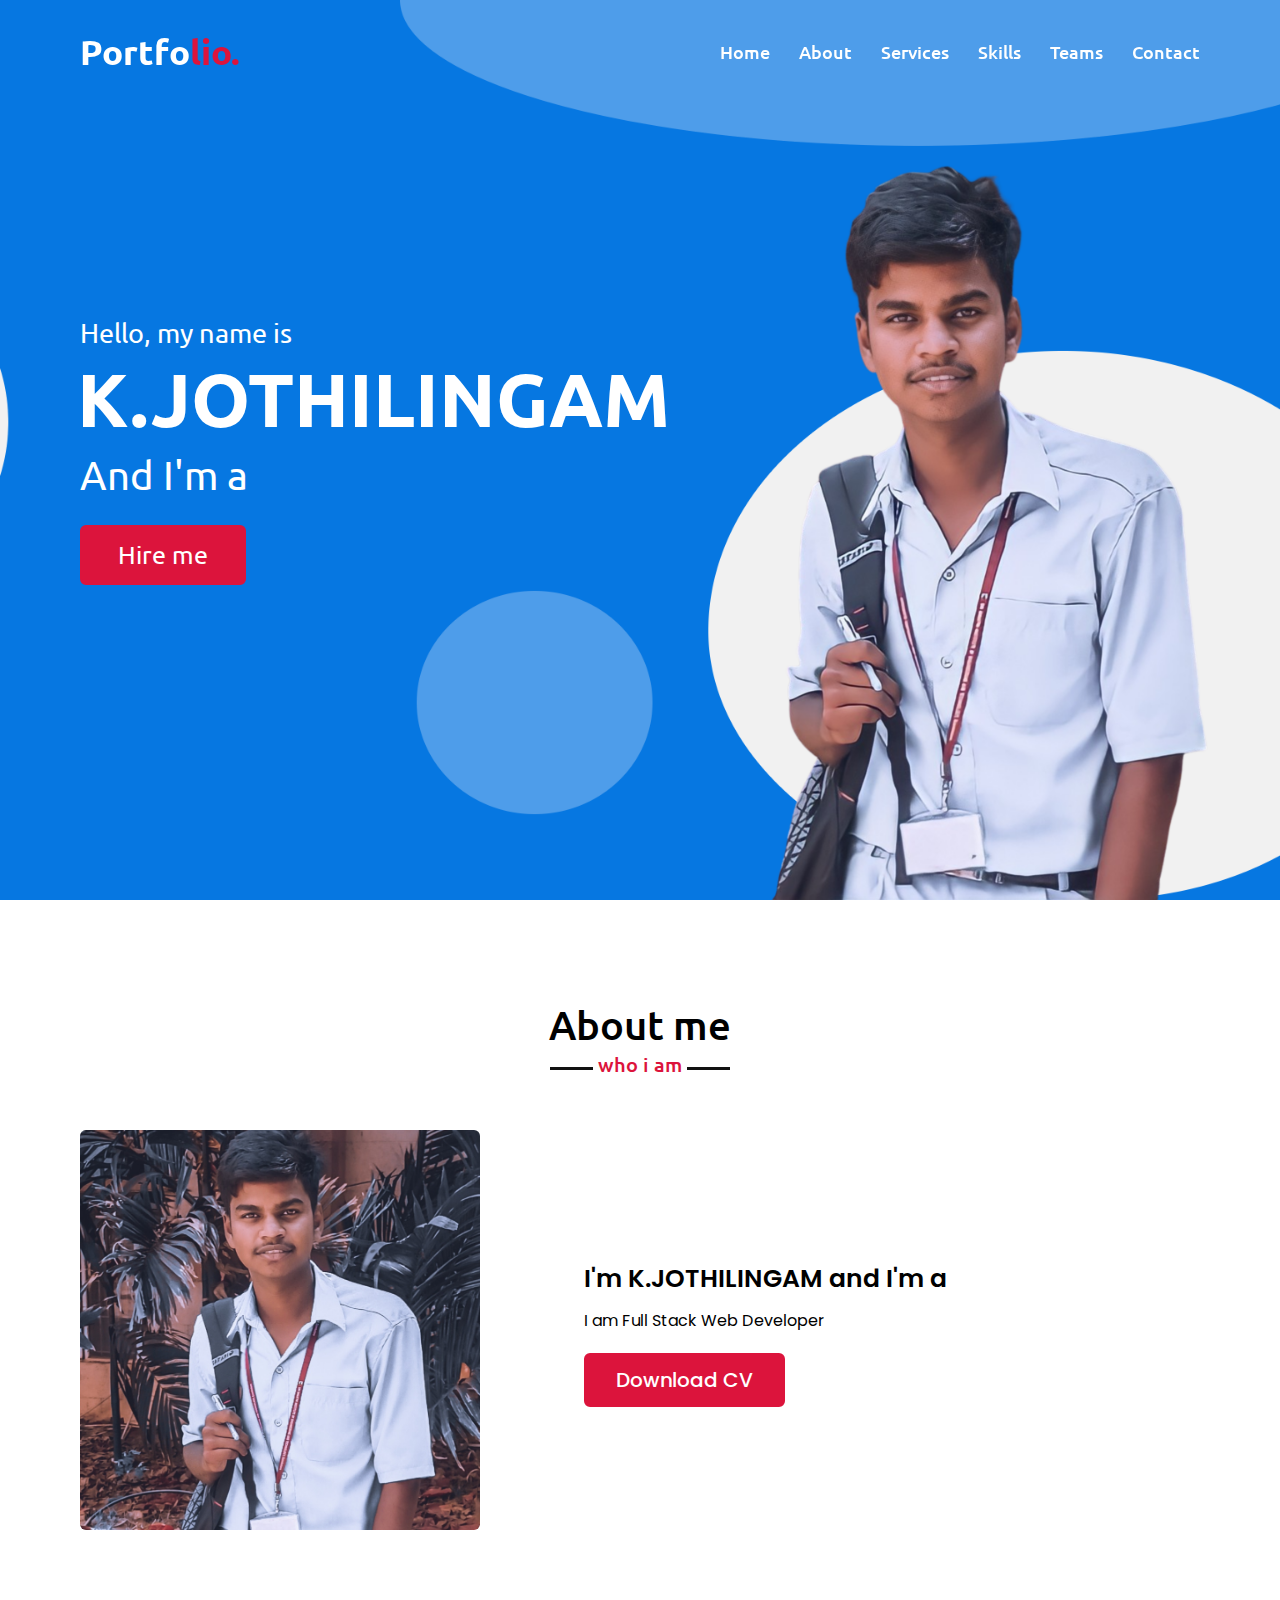
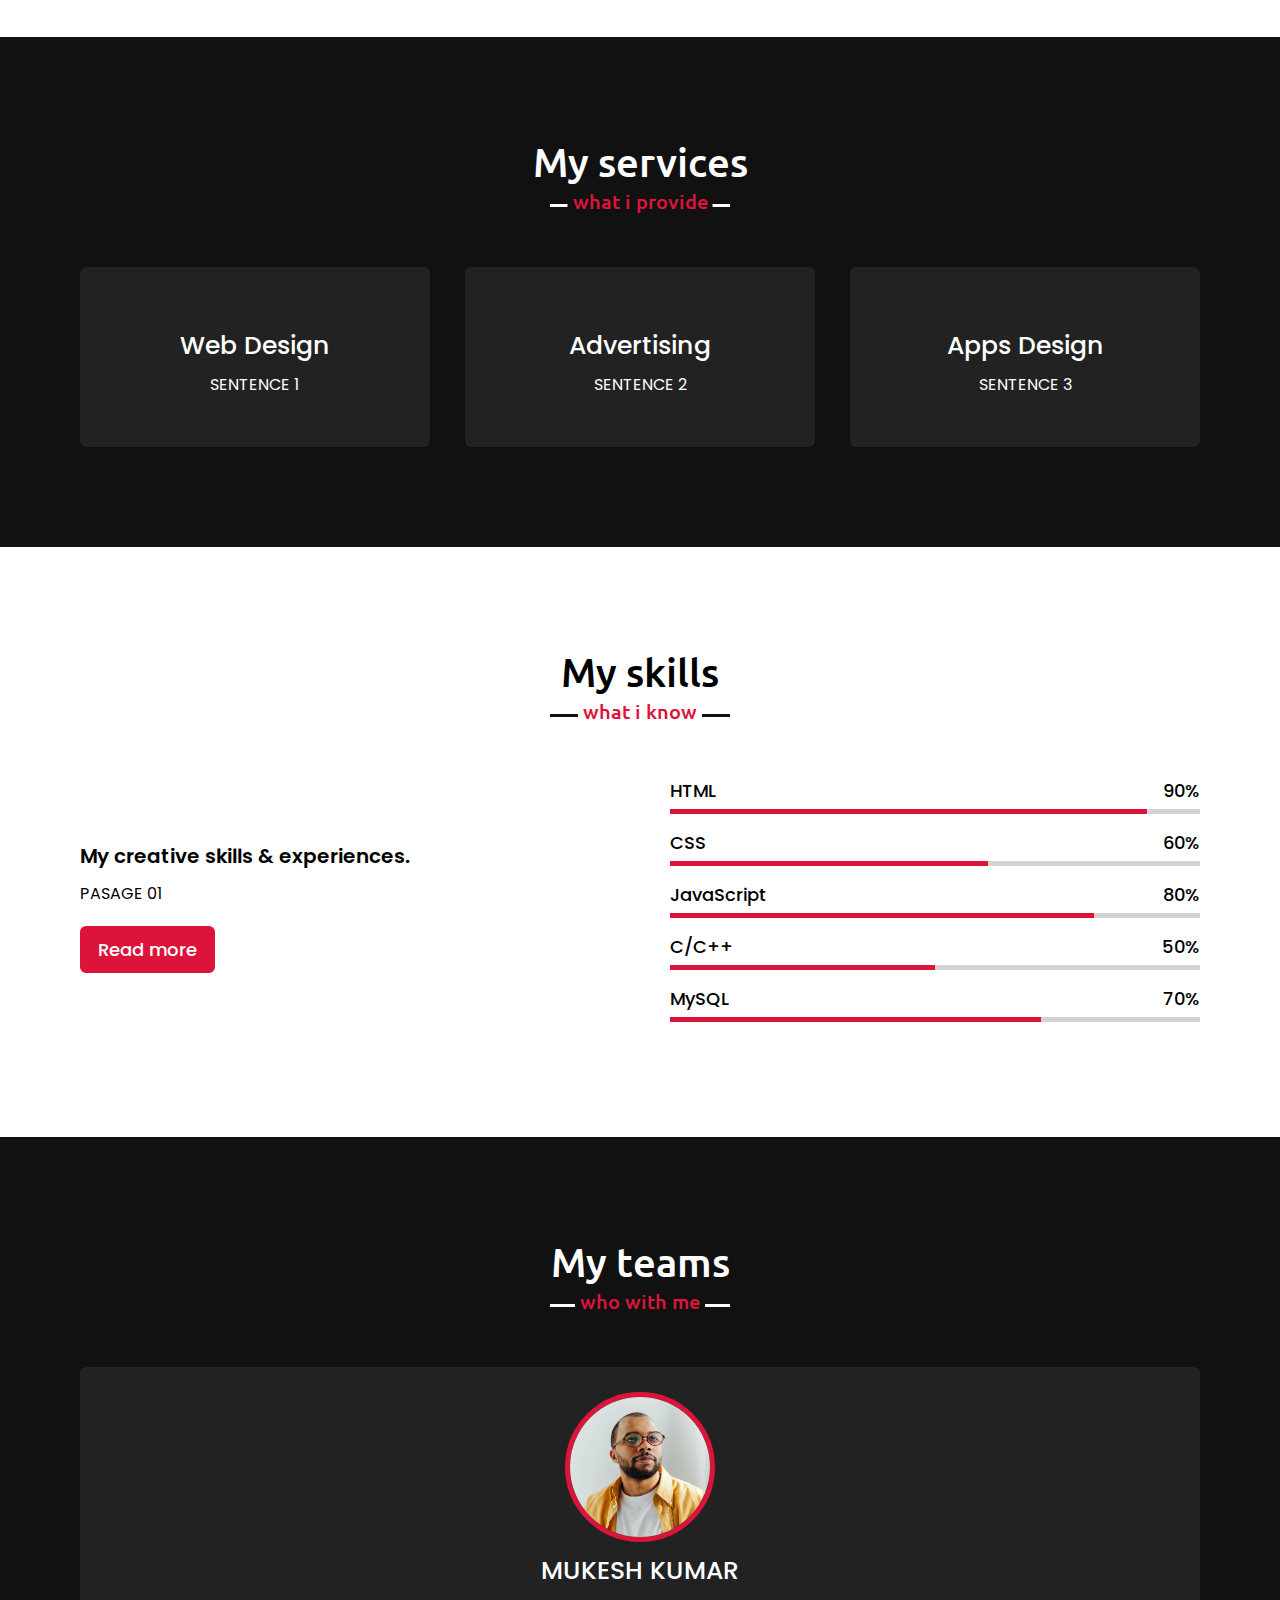
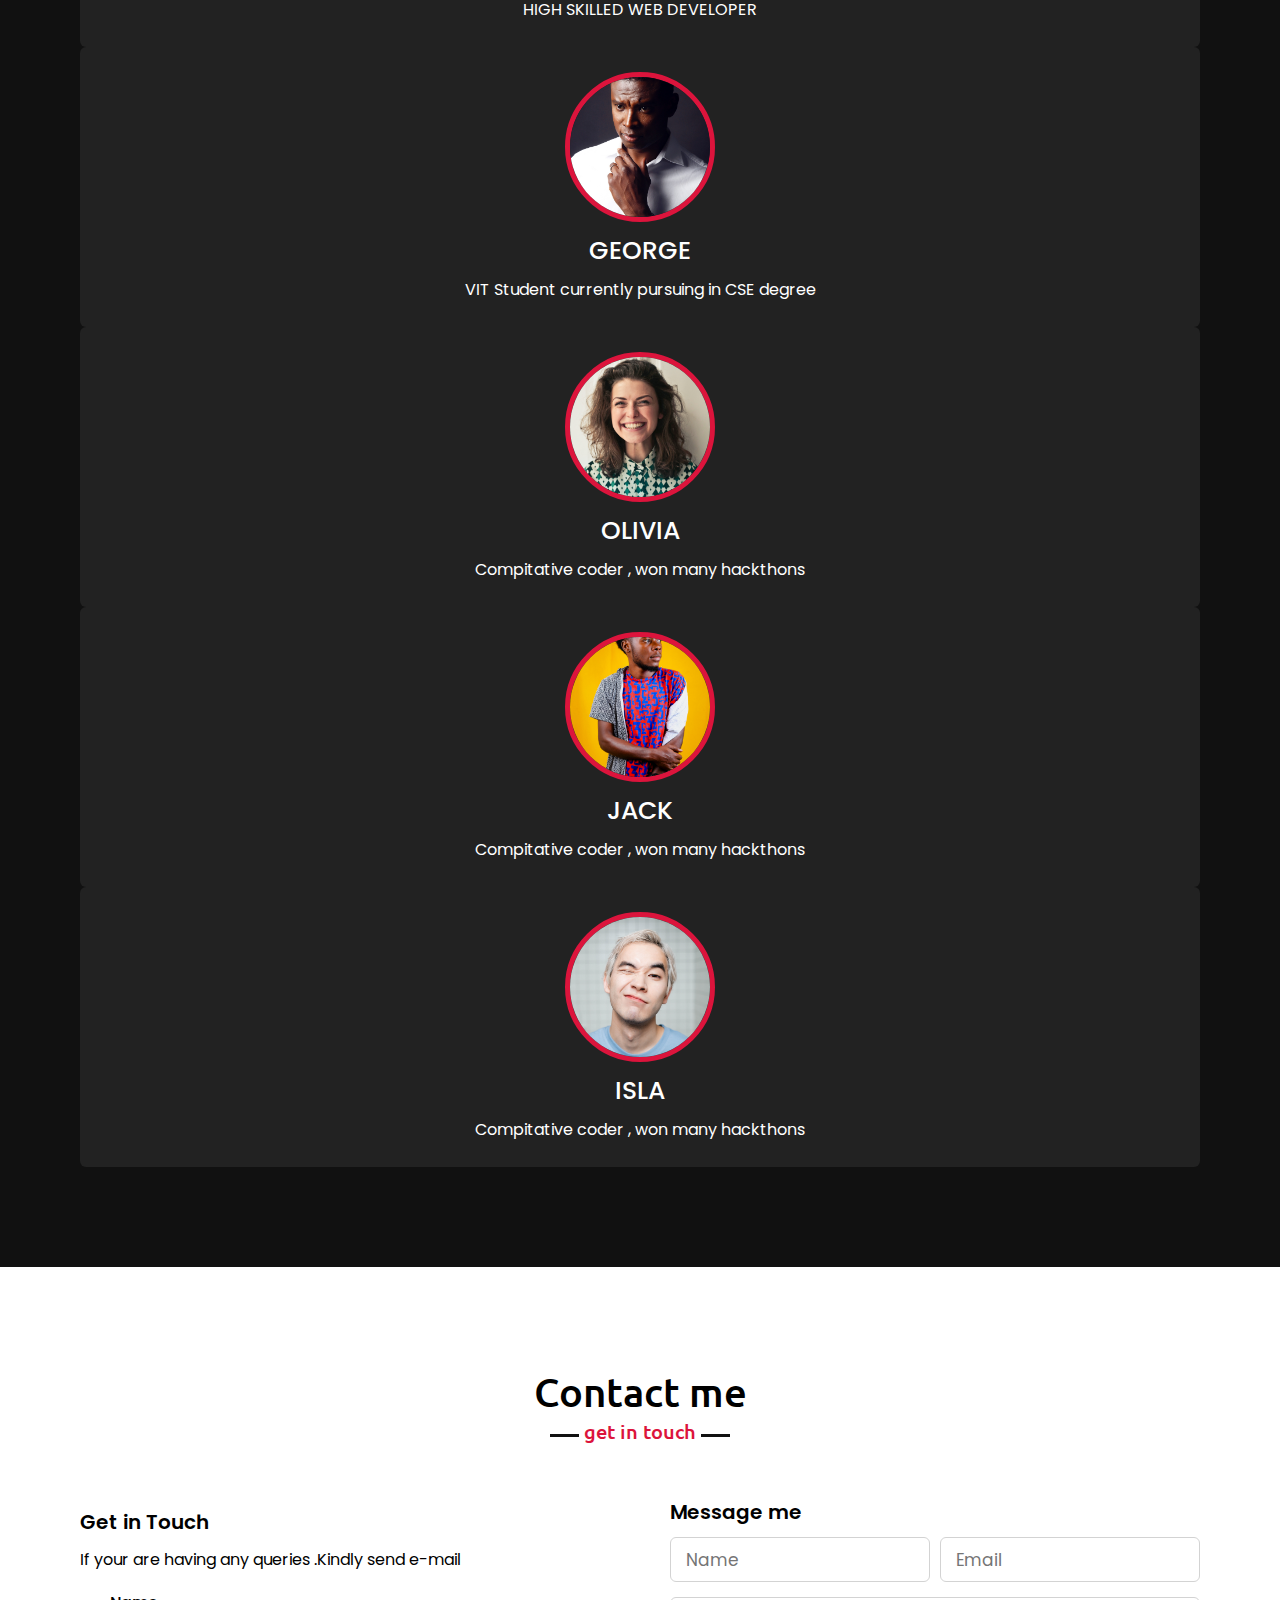
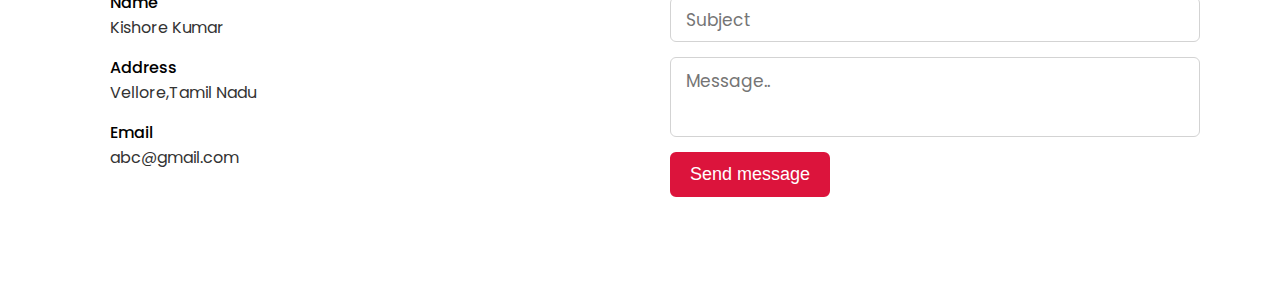
==== Portfilio/index.html @ a7c3794e "Portfolio Almost Done" ====
<!DOCTYPE html>
<!-- Created By CodingNepal -->
<html lang="en">
<head>
    <meta charset="UTF-8">
    <meta name="viewport" content="width=device-width, initial-scale=1.0">
    <title>Personal Portfolio Website</title>
    <link rel="stylesheet" href="css/style.css">
    <scprit src="script/home.js" defer ></scprit>
</head>
<body>
    <div class="scroll-up-btn">
        <i class="fas fa-angle-up"></i>
    </div>
    <nav class="navbar">
        <div class="max-width">
            <div class="logo"><a href="#">Portfo<span>lio.</span></a></div>
            <ul class="menu">
                <li><a href="#home" class="menu-btn">Home</a></li>
                <li><a href="#about" class="menu-btn">About</a></li>
                <li><a href="#services" class="menu-btn">Services</a></li>
                <li><a href="#skills" class="menu-btn">Skills</a></li>
                <li><a href="#teams" class="menu-btn">Teams</a></li>
                <li><a href="#contact" class="menu-btn">Contact</a></li>
            </ul>
            <div class="menu-btn">
                <i class="fas fa-bars"></i>
            </div>
        </div>
    </nav>

    <!-- home section start -->
    <section class="home" id="home">
        <div class="max-width">
            <div class="home-content">
                <div class="text-1">Hello, my name is</div>
                <div class="text-2">K.JOTHILINGAM</div>
                <div class="text-3">And I'm a <span class="typing"></span></div>
                <a href="#">Hire me</a>
            </div>
        </div>
    </section>
<!-- about section start -->
<section class="about" id="about">
    <div class="max-width">
        <h2 class="title">About me</h2>
        <div class="about-content">
            <div class="column left">
                <img src="images/profile-1.jpeg" alt="">
            </div>
            <div class="column right">
                <div class="text">I'm K.JOTHILINGAM and I'm a <span class="typing-2"></span></div>
                <p>I am Full Stack Web Developer </p>
                <a href="#">Download CV</a>
            </div>
        </div>
    </div>
</section>

 <!-- services section start -->
 <section class="services" id="services">
    <div class="max-width">
        <h2 class="title">My services</h2>
        <div class="serv-content">
            <div class="card">
                <div class="box">
                    <i class="fas fa-paint-brush"></i>
                    <div class="text">Web Design</div>
                    <p> SENTENCE 1</p>
                </div>
            </div>
            <div class="card">
                <div class="box">
                    <i class="fas fa-chart-line"></i>
                    <div class="text">Advertising</div>
                    <p>SENTENCE 2</p>
                </div>
            </div>
            <div class="card">
                <div class="box">
                    <i class="fas fa-code"></i>
                    <div class="text">Apps Design</div>
                    <p>SENTENCE 3</p>
                </div>
            </div>
           </div>
        </div>
    </div>
</section>

 <!-- skills section start -->
 <section class="skills" id="skills">
    <div class="max-width">
        <h2 class="title">My skills</h2>
        <div class="skills-content">
            <div class="column left">
                <div class="text">My creative skills & experiences.</div>
                <p> PASAGE 01</p>
                <a href="#">Read more</a>
            </div>
            <div class="column right">
                <div class="bars">
                    <div class="info">
                        <span>HTML</span>
                        <span>90%</span>
                    </div>
                    <div class="line html"></div>
                </div>
                <div class="bars">
                    <div class="info">
                        <span>CSS</span>
                        <span>60%</span>
                    </div>
                    <div class="line css"></div>
                </div>
                <div class="bars">
                    <div class="info">
                        <span>JavaScript</span>
                        <span>80%</span>
                    </div>
                    <div class="line js"></div>
                </div>
                <div class="bars">
                    <div class="info">
                        <span>C/C++</span>
                        <span>50%</span>
                    </div>
                    <div class="line php"></div>
                </div>
                <div class="bars">
                    <div class="info">
                        <span>MySQL</span>
                        <span>70%</span>
                    </div>
                    <div class="line mysql"></div>
                </div>
            </div>
        </div>
    </div>
</section>
    

<!-- teams section start -->
<section class="teams" id="teams">
    <div class="max-width">
        <h2 class="title">My teams</h2>
        <div class="carousel owl-carousel">
            <div class="card">
                <div class="box">
                    <img src="images/PROFILE (5).jpg" alt="">
                    <div class="text">MUKESH KUMAR </div>
                    <p>  HIGH SKILLED WEB DEVELOPER </p>
                </div>
            </div>
            <div class="card">
                <div class="box">
                    <img src="images/PROFILE (4).jpg" alt="">
                    <div class="text"> GEORGE</div>
                    <p> VIT Student currently pursuing in CSE degree </p>
                </div>
            </div>
            <div class="card">
                <div class="box">
                    <img src="images/PROFILE (3).jpg" alt="">
                    <div class="text"> OLIVIA  </div>
                    <p> Compitative coder , won many hackthons</p>
                </div>
            </div>
            <div class="card">
                <div class="box">
                    <img src="images/PROFILE (2).jpg" alt="">
                    <div class="text"> JACK </div>
                    <p> Compitative coder , won many hackthons</p>
                </div>
            </div>
            <div class="card">
                <div class="box">
                    <img src="images/PROFILE (1).jpg" alt="">
                    <div class="text"> ISLA </div>
                    <p> Compitative coder , won many hackthons</p>
                </div>
            </div>

            
</section>

<!-- contact section start -->
<section class="contact" id="contact">
    <div class="max-width">
        <h2 class="title">Contact me</h2>
        <div class="contact-content">
            <div class="column left">
                <div class="text">Get in Touch</div>
                <p> If your are having any queries .Kindly send  e-mail</p>
                <div class="icons">
                    <div class="row">
                        <i class="fas fa-user"></i>
                        <div class="info">
                            <div class="head">Name</div>
                            <div class="sub-title">Kishore Kumar </div>
                        </div>
                    </div>
                    <div class="row">
                        <i class="fas fa-map-marker-alt"></i>
                        <div class="info">
                            <div class="head">Address</div>
                            <div class="sub-title">Vellore,Tamil Nadu </div>
                        </div>
                    </div>
                    <div class="row">
                        <i class="fas fa-envelope"></i>
                        <div class="info">
                            <div class="head">Email</div>
                            <div class="sub-title">abc@gmail.com</div>
                        </div>
                    </div>
                </div>
            </div>
            <div class="column right">
                <div class="text">Message me</div>
                <form action="#">
                    <div class="fields">
                        <div class="field name">
                            <input type="text" placeholder="Name" required>
                        </div>
                        <div class="field email">
                            <input type="email" placeholder="Email" required>
                        </div>
                    </div>
                    <div class="field">
                        <input type="text" placeholder="Subject" required>
                    </div>
                    <div class="field textarea">
                        <textarea cols="30" rows="10" placeholder="Message.." required></textarea>
                    </div>
                    <div class="button-area">
                        <button type="submit">Send message</button>
                    </div>
                </form>
            </div>
        </div>
    </div>
</section>


</body>
</html>
---- Portfilio/css/style.css ----
/*  import google fonts */
@import url('https://fonts.googleapis.com/css2?family=Poppins:wght@400;500;600;700&family=Ubuntu:wght@400;500;700&display=swap');

*{
    margin: 0;
    padding: 0;
    box-sizing: border-box;
    text-decoration: none;
}
html{
    scroll-behavior: smooth;
}

/* custom scroll bar */
::-webkit-scrollbar {
    width: 10px;
}
::-webkit-scrollbar-track {
    background: #f1f1f1;
}
::-webkit-scrollbar-thumb {
    background: #888;
}

::-webkit-scrollbar-thumb:hover {
    background: #555;
}

/* all similar content styling codes */
section{
    padding: 100px 0;
}
.max-width{
    max-width: 1300px;
    padding: 0 80px;
    margin: auto;
}
.about, .services, .skills, .teams, .contact, footer{
    font-family: 'Poppins', sans-serif;
}
.about .about-content,
.services .serv-content,
.skills .skills-content,
.contact .contact-content{
    display: flex;
    flex-wrap: wrap;
    align-items: center;
    justify-content: space-between;
}
section .title{
    position: relative;
    text-align: center;
    font-size: 40px;
    font-weight: 500;
    margin-bottom: 60px;
    padding-bottom: 20px;
    font-family: 'Ubuntu', sans-serif;
}
section .title::before{
    content: "";
    position: absolute;
    bottom: 0px;
    left: 50%;
    width: 180px;
    height: 3px;
    background: #111;
    transform: translateX(-50%);
}
section .title::after{
    position: absolute;
    bottom: -8px;
    left: 50%;
    font-size: 20px;
    color: crimson;
    padding: 0 5px;
    background: #fff;
    transform: translateX(-50%);
}

/* navbar styling */
.navbar{
    position: fixed;
    width: 100%;
    z-index: 999;
    padding: 30px 0;
    font-family: 'Ubuntu', sans-serif;
    transition: all 0.3s ease;
}
.navbar.sticky{
    padding: 15px 0;
    background: crimson;
}
.navbar .max-width{
    display: flex;
    align-items: center;
    justify-content: space-between;
}
.navbar .logo a{
    color: #fff;
    font-size: 35px;
    font-weight: 600;
}
.navbar .logo a span{
    color: crimson;
    transition: all 0.3s ease;
}
.navbar.sticky .logo a span{
    color: #fff;
}
.navbar .menu li{
    list-style: none;
    display: inline-block;
}
.navbar .menu li a{
    display: block;
    color: #fff;
    font-size: 18px;
    font-weight: 500;
    margin-left: 25px;
    transition: color 0.3s ease;
}
.navbar .menu li a:hover{
    color: crimson;
}
.navbar.sticky .menu li a:hover{
    color: #fff;
}

/* menu btn styling */
.menu-btn{
    color: #fff;
    font-size: 23px;
    cursor: pointer;
    display: none;
}
.scroll-up-btn{
    position: fixed;
    height: 45px;
    width: 42px;
    background: crimson;
    right: 30px;
    bottom: 10px;
    text-align: center;
    line-height: 45px;
    color: #fff;
    z-index: 9999;
    font-size: 30px;
    border-radius: 6px;
    border-bottom-width: 2px;
    cursor: pointer;
    opacity: 0;
    pointer-events: none;
    transition: all 0.3s ease;
}
.scroll-up-btn.show{
    bottom: 30px;
    opacity: 1;
    pointer-events: auto;
}
.scroll-up-btn:hover{
    filter: brightness(90%);
}


/* home section styling */
.home{
    display: flex;
    background: url("../images/profile orgin.png") no-repeat center;
    height: 100vh;
    color: #fff;
    min-height: 500px;
    background-size: cover;
    background-attachment: fixed;
    font-family: 'Ubuntu', sans-serif;
}
.home .max-width{
  width: 100%;
  display: flex;
}
.home .max-width .row{
  margin-right: 0;
}
.home .home-content .text-1{
    font-size: 27px;
}
.home .home-content .text-2{
    font-size: 75px;
    font-weight: 600;
    margin-left: -3px;
}
.home .home-content .text-3{
    font-size: 40px;
    margin: 5px 0;
}
.home .home-content .text-3 span{
    color: crimson;
    font-weight: 500;
}
.home .home-content a{
    display: inline-block;
    background: crimson;
    color: #fff;
    font-size: 25px;
    padding: 12px 36px;
    margin-top: 20px;
    font-weight: 400;
    border-radius: 6px;
    border: 2px solid crimson;
    transition: all 0.3s ease;
}
.home .home-content a:hover{
    color: crimson;
    background: none;
}

/* about section styling */
.about .title::after{
    content: "who i am";
}
.about .about-content .left{
    width: 45%;
}
.about .about-content .left img{
    height: 400px;
    width: 400px;
    object-fit: cover;
    border-radius: 6px;
}
.about .about-content .right{
    width: 55%;
}
.about .about-content .right .text{
    font-size: 25px;
    font-weight: 600;
    margin-bottom: 10px;
}
.about .about-content .right .text span{
    color: crimson;
}
.about .about-content .right p{
    text-align: justify;
}
.about .about-content .right a{
    display: inline-block;
    background: crimson;
    color: #fff;
    font-size: 20px;
    font-weight: 500;
    padding: 10px 30px;
    margin-top: 20px;
    border-radius: 6px;
    border: 2px solid crimson;
    transition: all 0.3s ease;
}
.about .about-content .right a:hover{
    color: crimson;
    background: none;
}

/* services section styling */
.services, .teams{
    color:#fff;
    background: #111;
}
.services .title::before,
.teams .title::before{
    background: #fff;
}
.services .title::after,
.teams .title::after{
    background: #111;
    content: "what i provide";
}
.services .serv-content .card{
    width: calc(33% - 20px);
    background: #222;
    text-align: center;
    border-radius: 6px;
    padding: 50px 25px;
    cursor: pointer;
    transition: all 0.3s ease;
}
.services .serv-content .card:hover{
    background: crimson;
}
.services .serv-content .card .box{
    transition: all 0.3s ease;
}
.services .serv-content .card:hover .box{
    transform: scale(1.05);
}
.services .serv-content .card i{
    font-size: 50px;
    color: crimson;
    transition: color 0.3s ease;
}
.services .serv-content .card:hover i{
    color: #fff;
}
.services .serv-content .card .text{
    font-size: 25px;
    font-weight: 500;
    margin: 10px 0 7px 0;
}

/* skills section styling */

.skills .title::after{
    content: "what i know";
}
.skills .skills-content .column{
    width: calc(50% - 30px);
}
.skills .skills-content .left .text{
    font-size: 20px;
    font-weight: 600;
    margin-bottom: 10px;
}
.skills .skills-content .left p{
    text-align: justify;
}
.skills .skills-content .left a{
    display: inline-block;
    background: crimson;
    color: #fff;
    font-size: 18px;
    font-weight: 500;
    padding: 8px 16px;
    margin-top: 20px;
    border-radius: 6px;
    border: 2px solid crimson;
    transition: all 0.3s ease;
}
.skills .skills-content .left a:hover{
    color: crimson;
    background: none;
}
.skills .skills-content .right .bars{
    margin-bottom: 15px;
}
.skills .skills-content .right .info{
    display: flex;
    margin-bottom: 5px;
    align-items: center;
    justify-content: space-between;
}
.skills .skills-content .right span{
    font-weight: 500;
    font-size: 18px;
}
.skills .skills-content .right .line{
    height: 5px;
    width: 100%;
    background: lightgrey;
    position: relative;
}
.skills .skills-content .right .line::before{
    content: "";
    position: absolute;
    height: 100%;
    left: 0;
    top: 0;
    background: crimson;
}
.skills-content .right .html::before{
    width: 90%;
}
.skills-content .right .css::before{
    width: 60%;
}
.skills-content .right .js::before{
    width: 80%;
}
.skills-content .right .php::before{
    width: 50%;
}
.skills-content .right .mysql::before{
    width: 70%;
}

/* teams section styling */
.teams .title::after{
    content: "who with me";
}
.teams .carousel .card{
    background: #222;
    border-radius: 6px;
    padding: 25px 35px;
    text-align: center;
    overflow: hidden;
    transition: all 0.3s ease;
}
.teams .carousel .card:hover{
    background: crimson;
}
.teams .carousel .card .box{
    display: flex;
    flex-direction: column;
    align-items: center;
    justify-content: center;
    transition: all 0.3s ease;
}
.teams .carousel .card:hover .box{
    transform: scale(1.05);
}
.teams .carousel .card .text{
    font-size: 25px;
    font-weight: 500;
    margin: 10px 0 7px 0;
}
.teams .carousel .card img{
    height: 150px;
    width: 150px;
    object-fit: cover;
    border-radius: 50%;
    border: 5px solid crimson;
    transition: all 0.3s ease;
}
.teams .carousel .card:hover img{
    border-color: #fff;
}
.owl-dots{
    text-align: center;
    margin-top: 20px;
}
.owl-dot{
    height: 13px;
    width: 13px;
    margin: 0 5px;
    outline: none!important;
    border-radius: 50%;
    border: 2px solid crimson!important;
    transition: all 0.3s ease;
}
.owl-dot.active{
    width: 35px;
    border-radius: 14px;
}
.owl-dot.active,
.owl-dot:hover{
    background: crimson!important;
}

/* contact section styling */
.contact .title::after{
    content: "get in touch";
}
.contact .contact-content .column{
    width: calc(50% - 30px);
}
.contact .contact-content .text{
    font-size: 20px;
    font-weight: 600;
    margin-bottom: 10px;
}
.contact .contact-content .left p{
    text-align: justify;
}
.contact .contact-content .left .icons{
    margin: 10px 0;
}
.contact .contact-content .row{
    display: flex;
    height: 65px;
    align-items: center;
}
.contact .contact-content .row .info{
    margin-left: 30px;
}
.contact .contact-content .row i{
    font-size: 25px;
    color: crimson;
}
.contact .contact-content .info .head{
    font-weight: 500;
}
.contact .contact-content .info .sub-title{
    color: #333;
}
.contact .right form .fields{
    display: flex;
}
.contact .right form .field,
.contact .right form .fields .field{
    height: 45px;
    width: 100%;
    margin-bottom: 15px;
}
.contact .right form .textarea{
    height: 80px;
    width: 100%;
}
.contact .right form .name{
    margin-right: 10px;
}
.contact .right form .field input,
.contact .right form .textarea textarea{
    height: 100%;
    width: 100%;
    border: 1px solid lightgrey;
    border-radius: 6px;
    outline: none;
    padding: 0 15px;
    font-size: 17px;
    font-family: 'Poppins', sans-serif;
    transition: all 0.3s ease;
}
.contact .right form .field input:focus,
.contact .right form .textarea textarea:focus{
    border-color: #b3b3b3;
}
.contact .right form .textarea textarea{
  padding-top: 10px;
  resize: none;
}
.contact .right form .button-area{
  display: flex;
  align-items: center;
}
.right form .button-area button{
  color: #fff;
  display: block;
  width: 160px!important;
  height: 45px;
  outline: none;
  font-size: 18px;
  font-weight: 500;
  border-radius: 6px;
  cursor: pointer;
  flex-wrap: nowrap;
  background: crimson;
  border: 2px solid crimson;
  transition: all 0.3s ease;
}
.right form .button-area button:hover{
  color: crimson;
  background: none;
}
/* footer section styling */
footer{
    background: #111;
    padding: 15px 23px;
    color: #fff;
    text-align: center;
}
footer span a{
    color: crimson;
    text-decoration: none;
}
footer span a:hover{
    text-decoration: underline;
}


/* responsive media query start */
@media (max-width: 1104px) {
    .about .about-content .left img{
        height: 350px;
        width: 350px;
    }
}

@media (max-width: 991px) {
    .max-width{
        padding: 0 50px;
    }
}
@media (max-width: 947px){
    .menu-btn{
        display: block;
        z-index: 999;
    }
    .menu-btn i.active:before{
        content: "\f00d";
    }
    .navbar .menu{
        position: fixed;
        height: 100vh;
        width: 100%;
        left: -100%;
        top: 0;
        background: #111;
        text-align: center;
        padding-top: 80px;
        transition: all 0.3s ease;
    }
    .navbar .menu.active{
        left: 0;
    }
    .navbar .menu li{
        display: block;
    }
    .navbar .menu li a{
        display: inline-block;
        margin: 20px 0;
        font-size: 25px;
    }
    .home .home-content .text-2{
        font-size: 70px;
    }
    .home .home-content .text-3{
        font-size: 35px;
    }
    .home .home-content a{
        font-size: 23px;
        padding: 10px 30px;
    }
    .max-width{
        max-width: 930px;
    }
    .about .about-content .column{
        width: 100%;
    }
    .about .about-content .left{
        display: flex;
        justify-content: center;
        margin: 0 auto 60px;
    }
    .about .about-content .right{
        flex: 100%;
    }
    .services .serv-content .card{
        width: calc(50% - 10px);
        margin-bottom: 20px;
    }
    .skills .skills-content .column,
    .contact .contact-content .column{
        width: 100%;
        margin-bottom: 35px;
    }
}

@media (max-width: 690px) {
    .max-width{
        padding: 0 23px;
    }
    .home .home-content .text-2{
        font-size: 60px;
    }
    .home .home-content .text-3{
        font-size: 32px;
    }
    .home .home-content a{
        font-size: 20px;
    }
    .services .serv-content .card{
        width: 100%;
    }
}

@media (max-width: 500px) {
    .home .home-content .text-2{
        font-size: 50px;
    }
    .home .home-content .text-3{
        font-size: 27px;
    }
    .about .about-content .right .text,
    .skills .skills-content .left .text{
        font-size: 19px;
    }
    .contact .right form .fields{
        flex-direction: column;
    }
    .contact .right form .name,
    .contact .right form .email{
        margin: 0;
    }
    .right form .error-box{
       width: 150px;
    }
    .scroll-up-btn{
        right: 15px;
        bottom: 15px;
        height: 38px;
        width: 35px;
        font-size: 23px;
        line-height: 38px;
    }
}
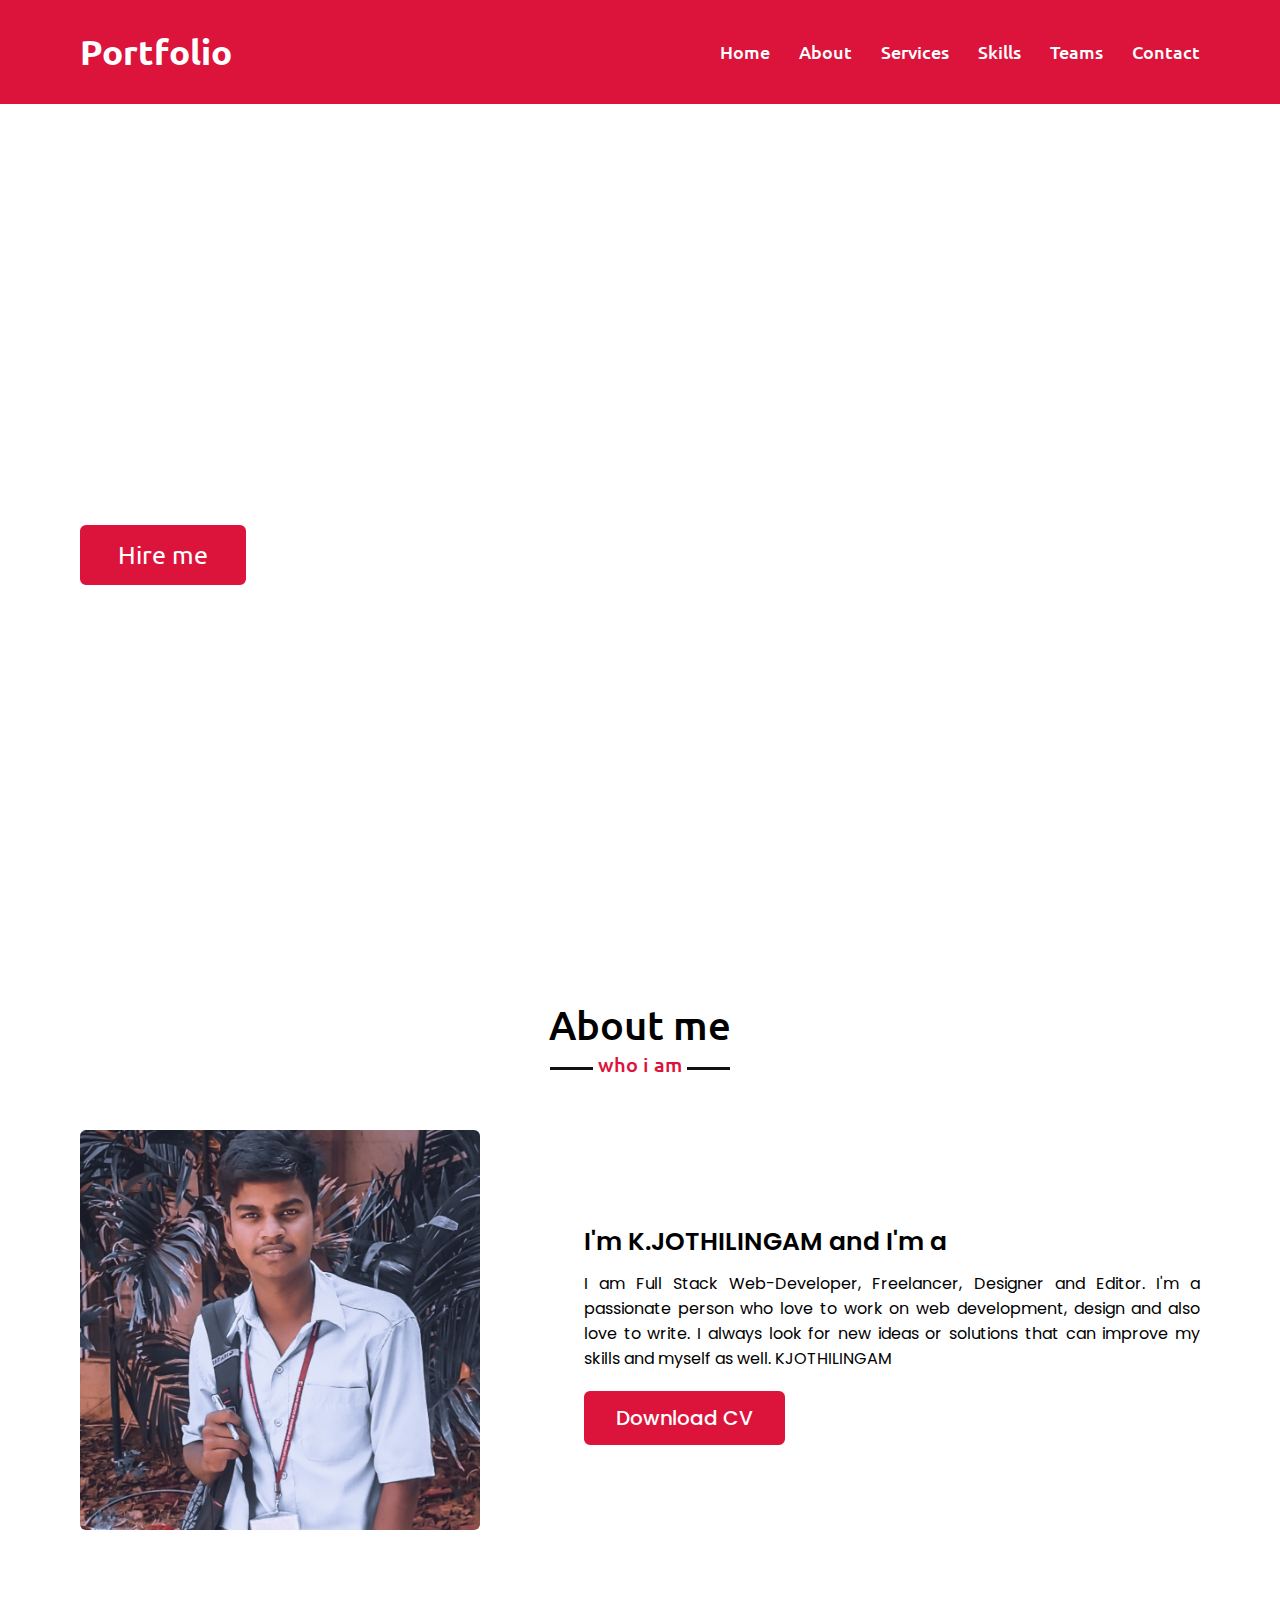
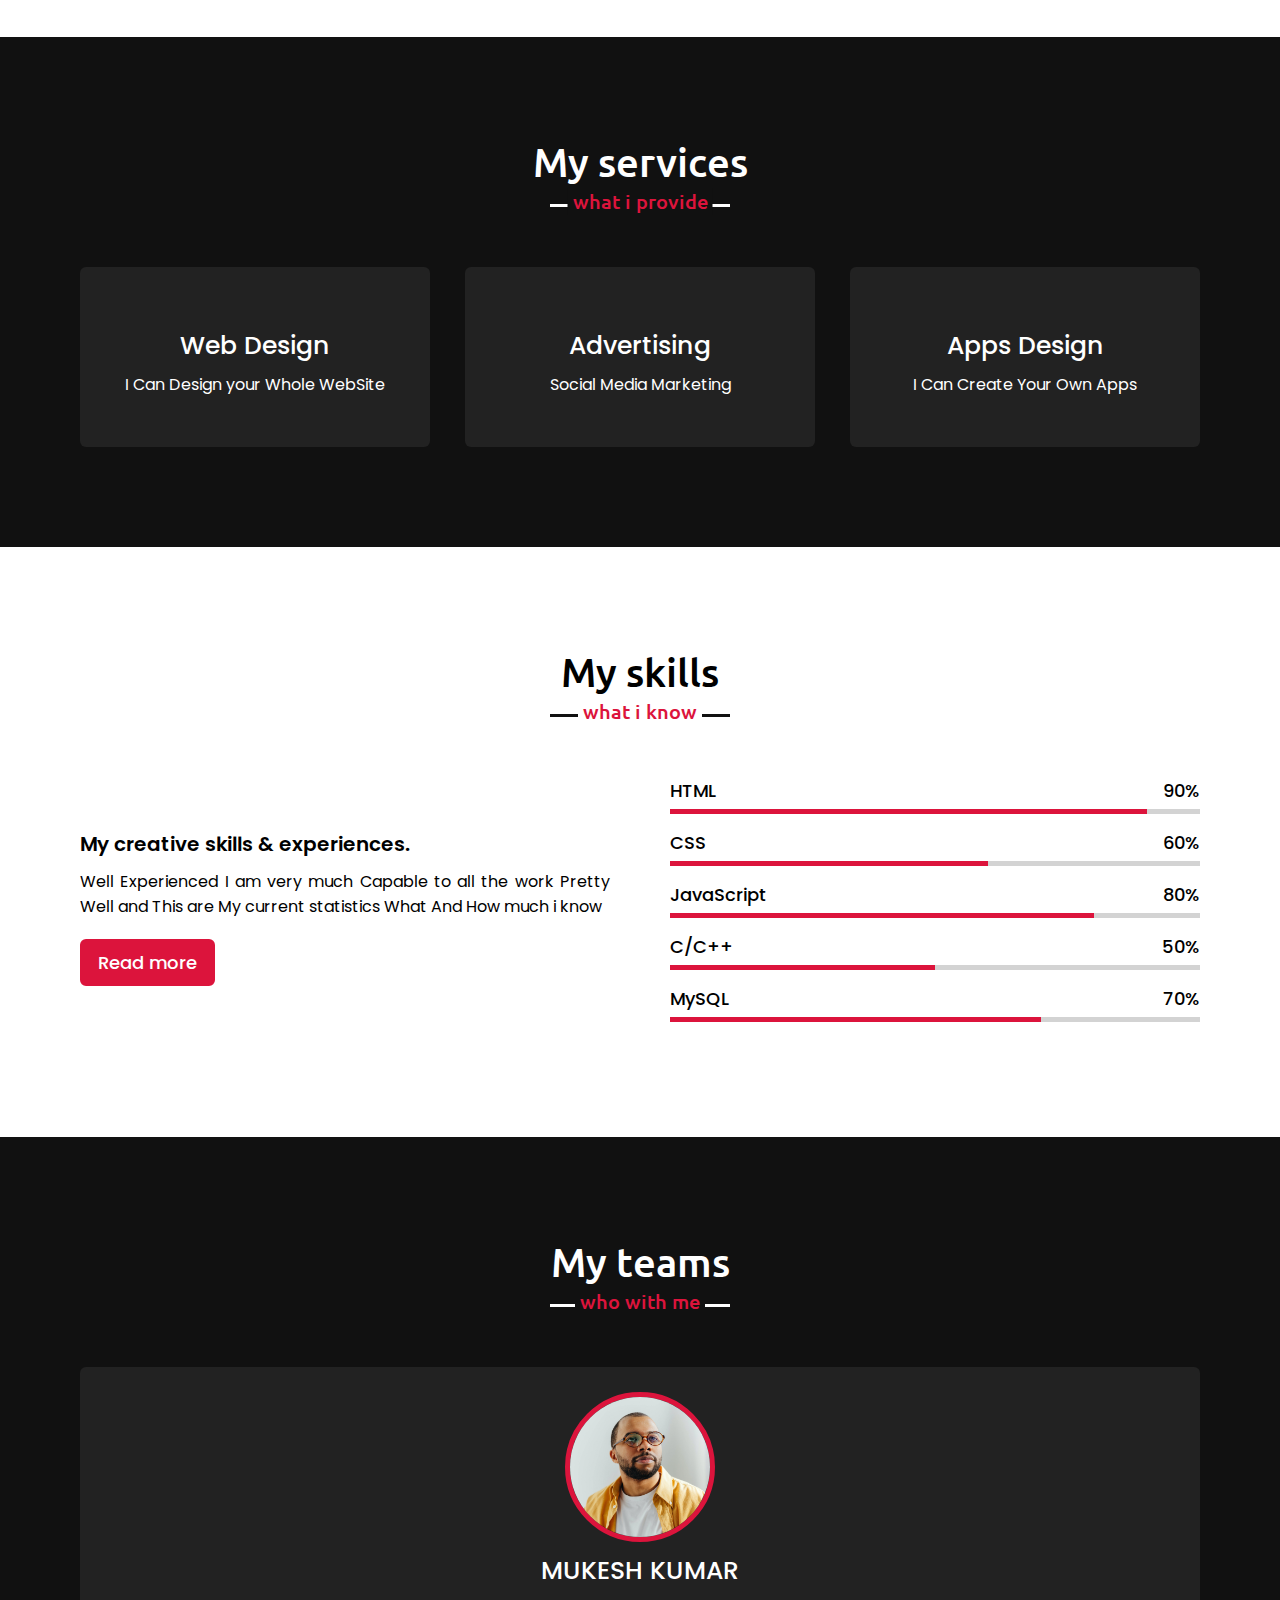
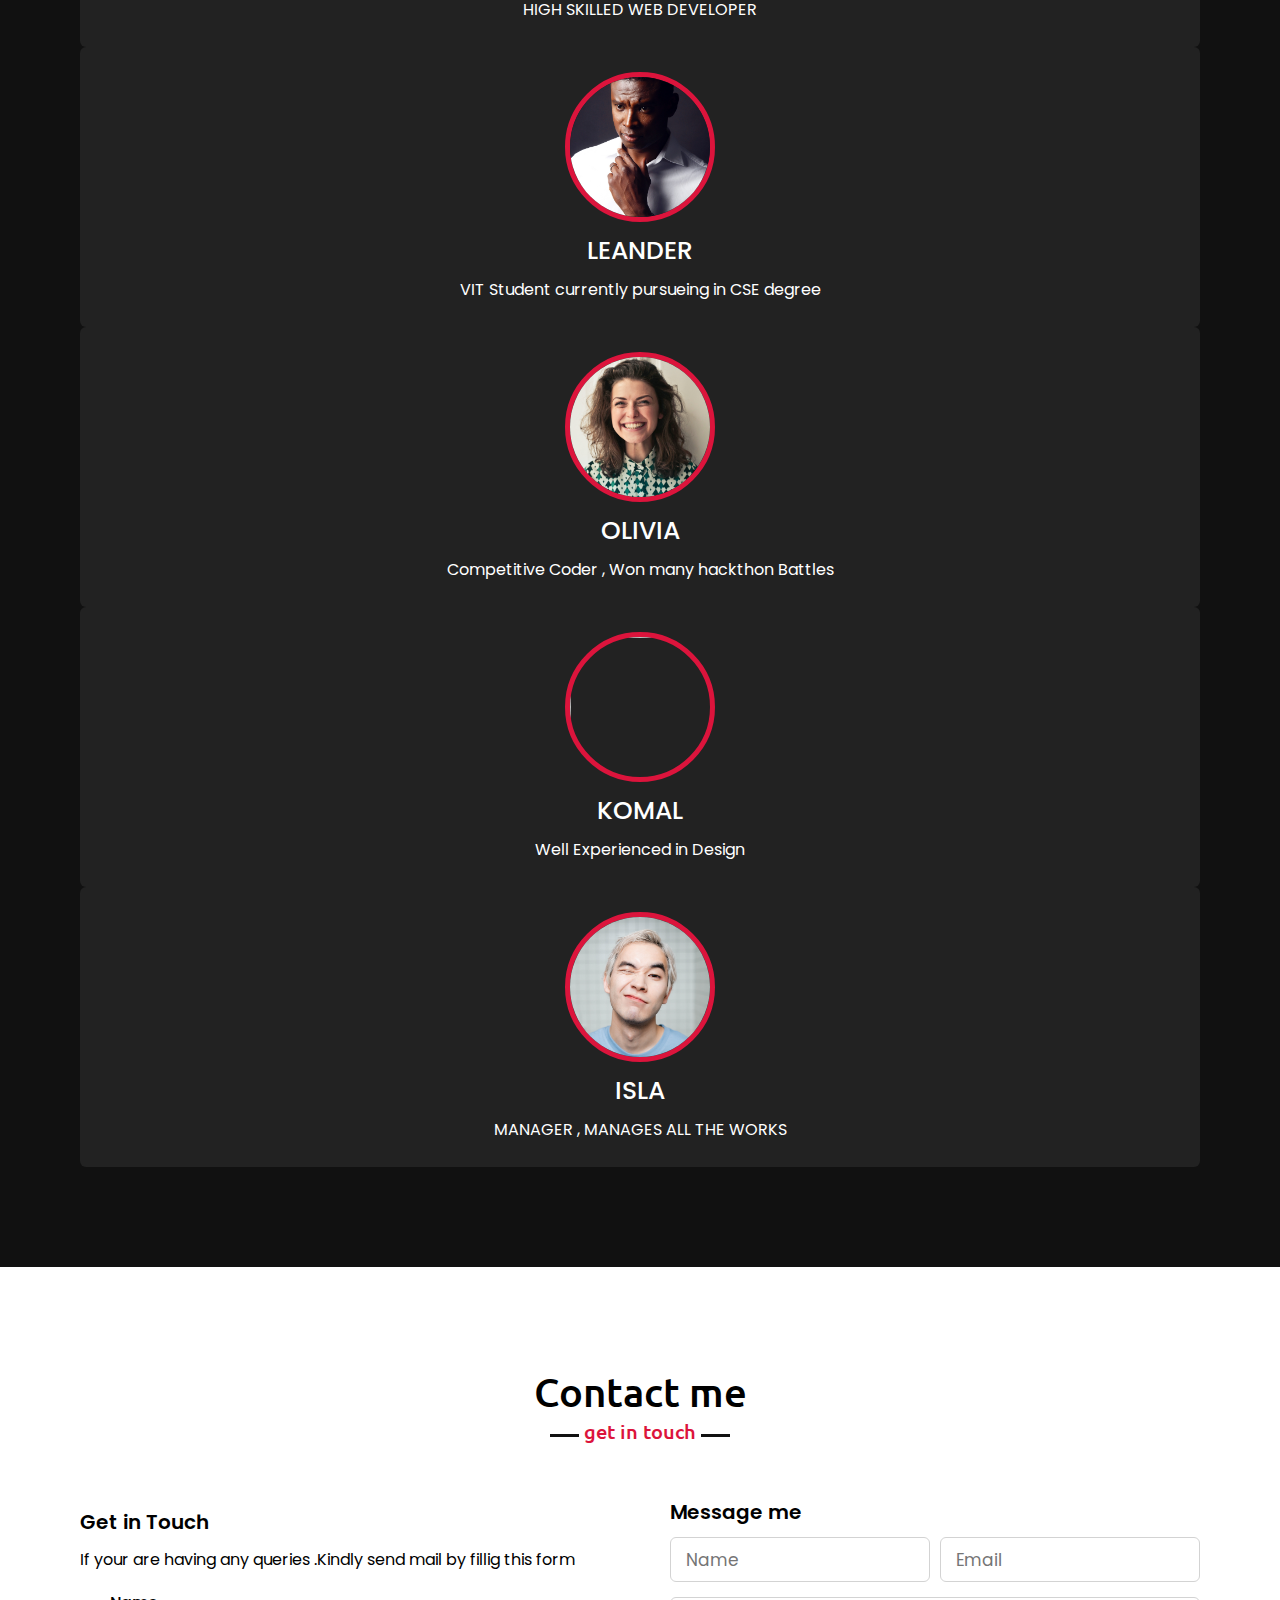
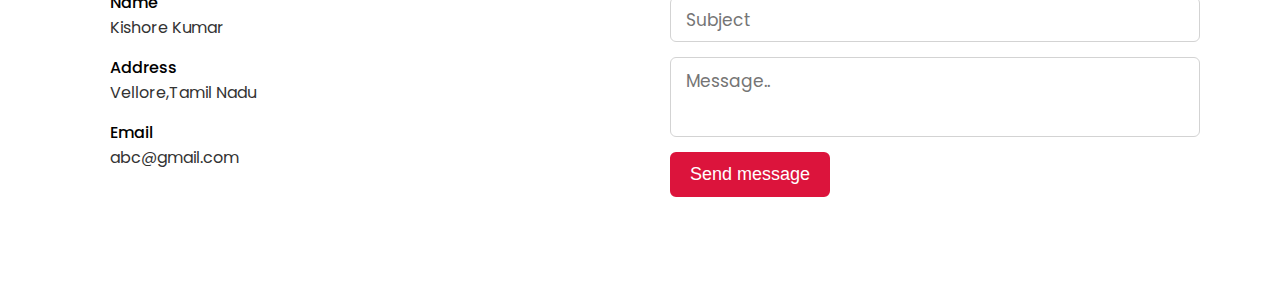
==== commit 644e13b1: "final result" ====
--- a/Portfilio/index.html
+++ b/Portfilio/index.html
@@ -14,7 +14,7 @@
     </div>
     <nav class="navbar">
         <div class="max-width">
-            <div class="logo"><a href="#">Portfo<span>lio.</span></a></div>
+            <div class="logo"><a href="#">Portfolio</a></div>
             <ul class="menu">
                 <li><a href="#home" class="menu-btn">Home</a></li>
                 <li><a href="#about" class="menu-btn">About</a></li>
@@ -35,7 +35,7 @@
             <div class="home-content">
                 <div class="text-1">Hello, my name is</div>
                 <div class="text-2">K.JOTHILINGAM</div>
-                <div class="text-3">And I'm a <span class="typing"></span></div>
+                <div class="text-3">And I'm a DEVELOPER <span class="typing"></span></div>
                 <a href="#">Hire me</a>
             </div>
         </div>
@@ -50,7 +50,8 @@
             </div>
             <div class="column right">
                 <div class="text">I'm K.JOTHILINGAM and I'm a <span class="typing-2"></span></div>
-                <p>I am Full Stack Web Developer </p>
+                <p>I am Full Stack Web-Developer, Freelancer, Designer and Editor. I'm a passionate person who love to work on web development, design and also love to write. I always look for new ideas or solutions that can improve my skills and myself as well.
+                    KJOTHILINGAM </p>
                 <a href="#">Download CV</a>
             </div>
         </div>
@@ -66,21 +67,21 @@
                 <div class="box">
                     <i class="fas fa-paint-brush"></i>
                     <div class="text">Web Design</div>
-                    <p> SENTENCE 1</p>
+                    <p> I Can Design  your Whole WebSite</p>
                 </div>
             </div>
             <div class="card">
                 <div class="box">
                     <i class="fas fa-chart-line"></i>
                     <div class="text">Advertising</div>
-                    <p>SENTENCE 2</p>
+                    <p> Social Media Marketing </p>
                 </div>
             </div>
             <div class="card">
                 <div class="box">
                     <i class="fas fa-code"></i>
                     <div class="text">Apps Design</div>
-                    <p>SENTENCE 3</p>
+                    <p> I Can Create Your Own Apps </p>
                 </div>
             </div>
            </div>
@@ -95,7 +96,7 @@
         <div class="skills-content">
             <div class="column left">
                 <div class="text">My creative skills & experiences.</div>
-                <p> PASAGE 01</p>
+                <p>Well Experienced I am very much Capable to all the work   Pretty   Well and This are  My current statistics  What And How much i know   </p>
                 <a href="#">Read more</a>
             </div>
             <div class="column right">
@@ -155,29 +156,29 @@
             <div class="card">
                 <div class="box">
                     <img src="images/PROFILE (4).jpg" alt="">
-                    <div class="text"> GEORGE</div>
-                    <p> VIT Student currently pursuing in CSE degree </p>
+                    <div class="text"> LEANDER </div>
+                    <p> VIT Student currently pursueing in CSE degree </p>
                 </div>
             </div>
             <div class="card">
                 <div class="box">
                     <img src="images/PROFILE (3).jpg" alt="">
                     <div class="text"> OLIVIA  </div>
-                    <p> Compitative coder , won many hackthons</p>
-                </div>
-            </div>
-            <div class="card">
-                <div class="box">
-                    <img src="images/PROFILE (2).jpg" alt="">
-                    <div class="text"> JACK </div>
-                    <p> Compitative coder , won many hackthons</p>
+                    <p> Competitive Coder , Won many hackthon  Battles </p>
+                </div>
+            </div>
+            <div class="card">
+                <div class="box">
+                    <img src="images/pexels-andrea-piacquadio-774095.jpg" alt="">
+                    <div class="text"> KOMAL </div>
+                    <p> Well Experienced in Design</p>
                 </div>
             </div>
             <div class="card">
                 <div class="box">
                     <img src="images/PROFILE (1).jpg" alt="">
                     <div class="text"> ISLA </div>
-                    <p> Compitative coder , won many hackthons</p>
+                    <p> MANAGER , MANAGES ALL THE WORKS</p>
                 </div>
             </div>
 
@@ -191,7 +192,7 @@
         <div class="contact-content">
             <div class="column left">
                 <div class="text">Get in Touch</div>
-                <p> If your are having any queries .Kindly send  e-mail</p>
+                <p> If your are having any queries .Kindly send  mail by fillig this form </p>
                 <div class="icons">
                     <div class="row">
                         <i class="fas fa-user"></i>
--- a/Portfilio/css/style.css
+++ b/Portfilio/css/style.css
@@ -79,6 +79,12 @@
 
 /* navbar styling */
 .navbar{
+    position: fixed ;
+    width: 100%;
+    background: crimson;
+    font-family: 'Ubuntu',sans-serif    ;
+}
+.navbar{
     position: fixed;
     width: 100%;
     z-index: 999;
@@ -165,7 +171,7 @@
 /* home section styling */
 .home{
     display: flex;
-    background: url("../images/profile orgin.png") no-repeat center;
+    background: url("../images/bg1\ \(2\).jpg") no-repeat center;
     height: 100vh;
     color: #fff;
     min-height: 500px;
